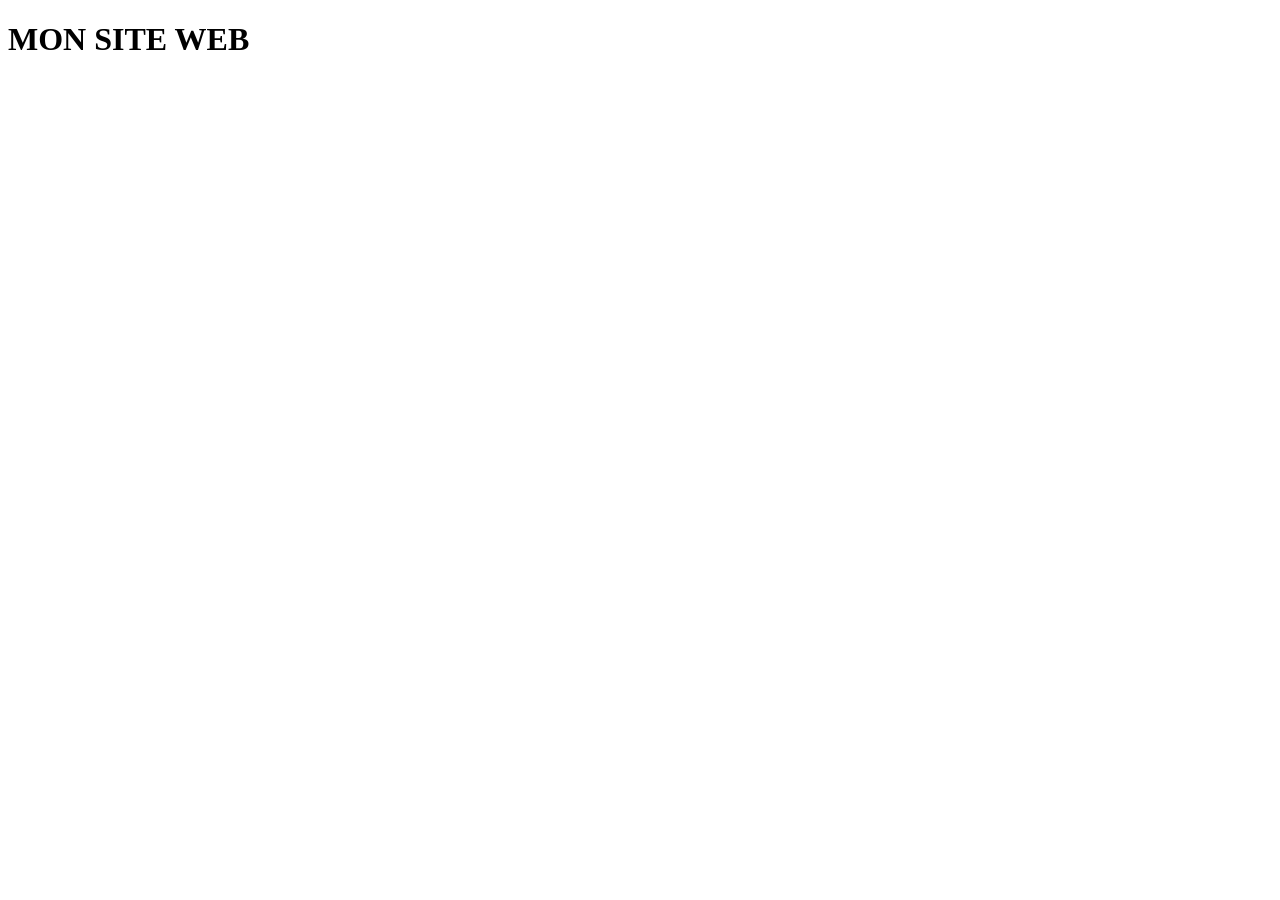
==== index.html @ 4f909c82 "premier commit" ====
<!DOCTYPE html>
<html lang="fr">
<head>
    <meta charset="UTF-8">
    <meta name="viewport" content="width=device-width, initial-scale=1.0">
    <title>Mon premier site web</title>
</head>
<body>
    <h1>MON SITE WEB </h1>
    
</body>
</html>
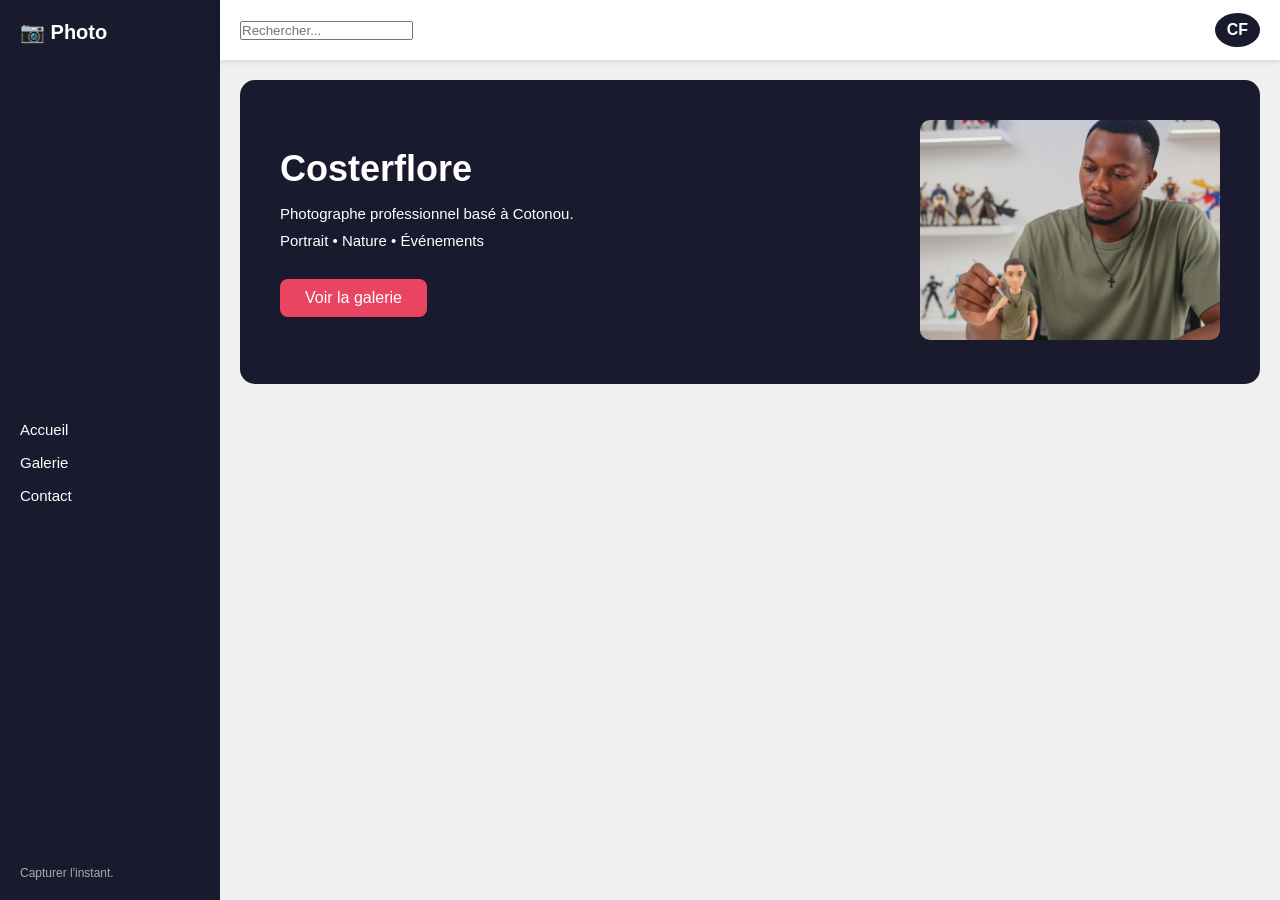
==== commit 35713222: "ajout d'image galeries" ====
--- a/index.html
+++ b/index.html
@@ -3,10 +3,43 @@
 <head>
     <meta charset="UTF-8">
     <meta name="viewport" content="width=device-width, initial-scale=1.0">
-    <title>Mon premier site web</title>
+    <title>Portfolio Photographe</title>
+    <link rel="stylesheet" href="./css/style.css">
 </head>
 <body>
-    <h1>MON SITE WEB </h1>
-    
+    <div class="container">
+        <aside class="sidebar">
+            <div class="logo">
+                <h2>📷 Photo</h2>
+            </div>
+            <nav class="side_nav">
+                <ul>
+                    <li><a href="index.html">Accueil</a></li>
+                    <li><a href="galerie.html">Galerie</a></li>
+                    <li><a href="contact.html">Contact</a></li>
+                </ul>
+            </nav>
+            <p class="side_footer">Capturer l'instant.</p>
+        </aside>
+            <div class="right">
+            <nav class="top_nav">
+                <input type="search" placeholder="Rechercher...">
+                <span class="avatar">CF</span>
+            </nav>
+            <main>
+                <section class="hero">
+                    <div class="hero_text">
+                        <h1>Costerflore</h1>
+                        <p>Photographe professionnel basé à Cotonou.</p>
+                        <p>Portrait • Nature • Événements</p>
+                        <a href="galerie.html" class="btn">Voir la galerie</a>
+                    </div>
+                    <div class="hero_image">
+                        <img src="./assets/img/image.jpeg" alt="photo">
+                    </div>
+                </section>
+            </main>
+        </div>
+    </div>
 </body>
 </html>
--- a/css/style.css
+++ b/css/style.css
@@ -0,0 +1,161 @@
+* {
+    margin: 0;
+    padding: 0;
+    box-sizing: border-box;
+    font-family: sans-serif;
+}
+
+body {
+    background-color: #f0f0f0;
+}
+
+.container {
+    display: flex;
+    height: 100vh;
+}
+
+.sidebar {
+    width: 220px;
+    height: 100vh;
+    background-color: #1a1a2e;
+    position: fixed;
+    top: 0;
+    left: 0;
+    padding: 20px;
+    display: flex;
+    flex-direction: column;
+    justify-content: space-between;
+    color: white;
+}
+
+.sidebar .logo h2 {
+    font-size: 20px;
+    margin-bottom: 30px;
+}
+
+.side_nav ul {
+    list-style: none;
+}
+
+.side_nav ul li {
+    margin-bottom: 15px;
+}
+
+.side_nav ul li a {
+    color: white;
+    text-decoration: none;
+    font-size: 15px;
+}
+
+.side_footer {
+    font-size: 12px;
+    color: #aaa;
+}
+
+.right {
+    margin-left: 220px;
+    width: calc(100% - 220px);
+    display: flex;
+    flex-direction: column;
+}
+
+.top_nav {
+    position: fixed;
+    top: 0;
+    left: 220px;
+    width: calc(100% - 220px);
+    height: 60px;
+    background-color: white;
+    display: flex;
+    align-items: center;
+    justify-content: space-between;
+    padding: 0 20px;
+    box-shadow: 0 2px 5px rgba(0,0,0,0.1);
+}
+
+.avatar {
+    background-color: #1a1a2e;
+    color: white;
+    padding: 8px 12px;
+    border-radius: 50%;
+    font-weight: bold;
+}
+
+main {
+    margin-top: 60px;
+    padding: 20px;
+}
+
+.hero {
+    background-color: #1a1a2e;
+    color: white;
+    border-radius: 15px;
+    padding: 40px;
+    display: flex;
+    justify-content: space-between;
+    align-items: center;
+}
+
+.hero_text h1 {
+    font-size: 36px;
+    margin-bottom: 15px;
+}
+
+.hero_text p {
+    margin-bottom: 10px;
+    font-size: 15px;
+}
+
+.btn {
+    display: inline-block;
+    margin-top: 20px;
+    background-color: #e94560;
+    color: white;
+    padding: 10px 25px;
+    border-radius: 8px;
+    text-decoration: none;
+}
+
+.hero_image img {
+    width: 300px;
+    height: 220px;
+    object-fit: cover;
+    border-radius: 10px;
+}
+.page_title {
+    font-size: 24px;
+    margin-bottom: 20px;
+    color: #1a1a2e;
+}
+
+.galerie_grid {
+    display: grid;
+    grid-template-columns: repeat(3, 1fr);
+    gap: 15px;
+}
+
+.galerie_item img {
+    width: 100%;
+    height: 200px;
+    object-fit: cover;
+    border-radius: 10px;
+}
+.contact_form {
+    display: flex;
+    flex-direction: column;
+    gap: 15px;
+    max-width: 500px;
+}
+
+.contact_form input,
+.contact_form textarea {
+    padding: 12px;
+    border: 1px solid #ddd;
+    border-radius: 8px;
+    font-size: 15px;
+}
+
+.contact_form textarea {
+    height: 150px;
+    resize: none;
+}
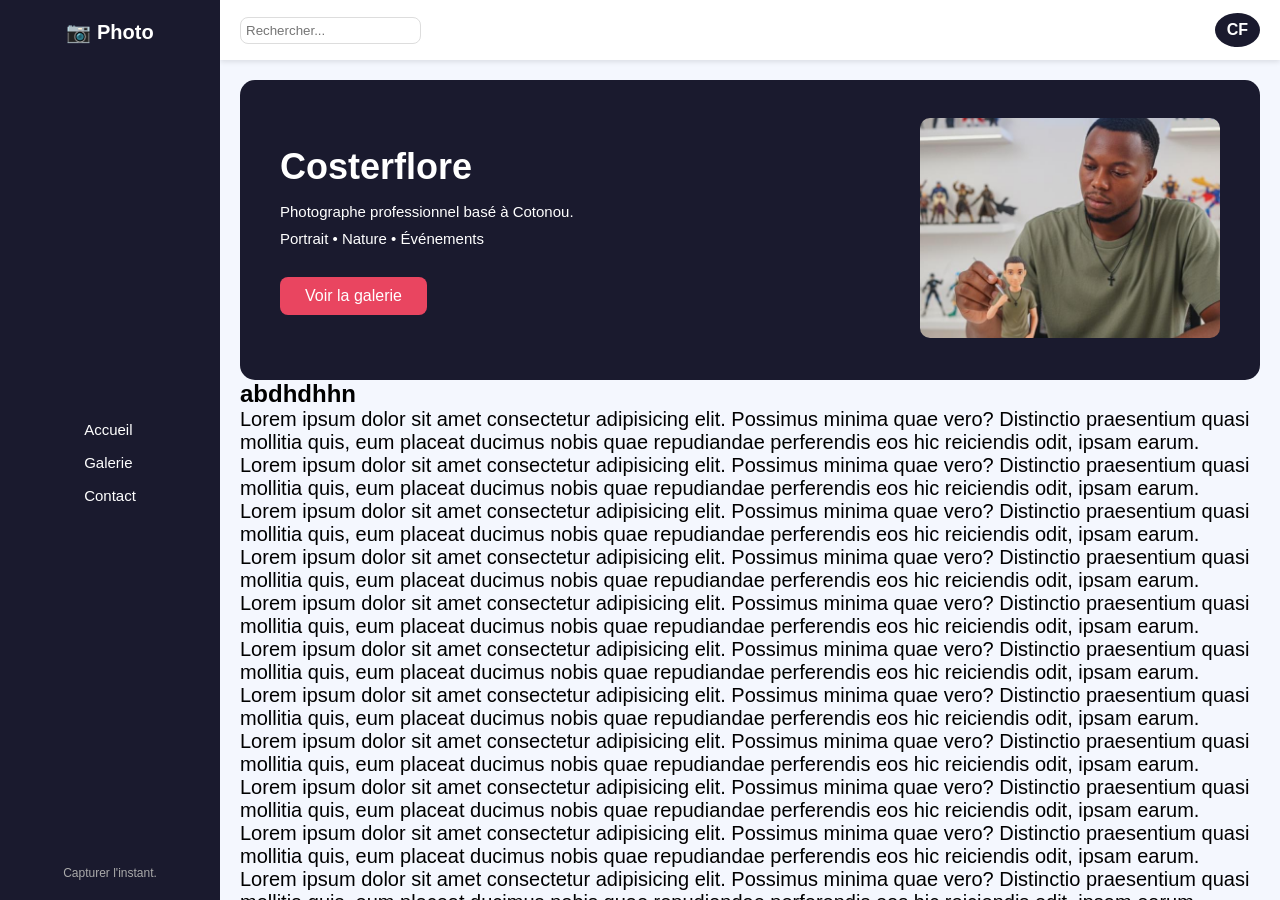
==== commit 84a796d9: "correction sur le style css" ====
--- a/index.html
+++ b/index.html
@@ -12,7 +12,7 @@
             <div class="logo">
                 <h2>📷 Photo</h2>
             </div>
-            <nav class="side_nav">
+            <nav class="side_nav">  
                 <ul>
                     <li><a href="index.html">Accueil</a></li>
                     <li><a href="galerie.html">Galerie</a></li>
@@ -23,7 +23,7 @@
         </aside>
             <div class="right">
             <nav class="top_nav">
-                <input type="search" placeholder="Rechercher...">
+                <input type="search" placeholder="Rechercher..." class="nav_input">
                 <span class="avatar">CF</span>
             </nav>
             <main>
@@ -38,6 +38,38 @@
                         <img src="./assets/img/image.jpeg" alt="photo">
                     </div>
                 </section>
+                <section class="heroo">
+                    <div>
+                        <h2>abdhdhhn</h2>
+                        <p>Lorem ipsum dolor sit amet consectetur adipisicing elit. Possimus minima quae vero? Distinctio praesentium quasi mollitia quis, eum placeat ducimus nobis quae repudiandae perferendis eos hic reiciendis odit, ipsam earum.</p>
+                        <p>Lorem ipsum dolor sit amet consectetur adipisicing elit. Possimus minima quae vero? Distinctio praesentium quasi mollitia quis, eum placeat ducimus nobis quae repudiandae perferendis eos hic reiciendis odit, ipsam earum.</p>
+                        <p>Lorem ipsum dolor sit amet consectetur adipisicing elit. Possimus minima quae vero? Distinctio praesentium quasi mollitia quis, eum placeat ducimus nobis quae repudiandae perferendis eos hic reiciendis odit, ipsam earum.</p>
+                        <p>Lorem ipsum dolor sit amet consectetur adipisicing elit. Possimus minima quae vero? Distinctio praesentium quasi mollitia quis, eum placeat ducimus nobis quae repudiandae perferendis eos hic reiciendis odit, ipsam earum.</p>
+                        <p>Lorem ipsum dolor sit amet consectetur adipisicing elit. Possimus minima quae vero? Distinctio praesentium quasi mollitia quis, eum placeat ducimus nobis quae repudiandae perferendis eos hic reiciendis odit, ipsam earum.</p>
+                        <p>Lorem ipsum dolor sit amet consectetur adipisicing elit. Possimus minima quae vero? Distinctio praesentium quasi mollitia quis, eum placeat ducimus nobis quae repudiandae perferendis eos hic reiciendis odit, ipsam earum.</p>
+                        <p>Lorem ipsum dolor sit amet consectetur adipisicing elit. Possimus minima quae vero? Distinctio praesentium quasi mollitia quis, eum placeat ducimus nobis quae repudiandae perferendis eos hic reiciendis odit, ipsam earum.</p>
+                        <p>Lorem ipsum dolor sit amet consectetur adipisicing elit. Possimus minima quae vero? Distinctio praesentium quasi mollitia quis, eum placeat ducimus nobis quae repudiandae perferendis eos hic reiciendis odit, ipsam earum.</p>
+                        <p>Lorem ipsum dolor sit amet consectetur adipisicing elit. Possimus minima quae vero? Distinctio praesentium quasi mollitia quis, eum placeat ducimus nobis quae repudiandae perferendis eos hic reiciendis odit, ipsam earum.</p>
+                        <p>Lorem ipsum dolor sit amet consectetur adipisicing elit. Possimus minima quae vero? Distinctio praesentium quasi mollitia quis, eum placeat ducimus nobis quae repudiandae perferendis eos hic reiciendis odit, ipsam earum.</p>
+                        <p>Lorem ipsum dolor sit amet consectetur adipisicing elit. Possimus minima quae vero? Distinctio praesentium quasi mollitia quis, eum placeat ducimus nobis quae repudiandae perferendis eos hic reiciendis odit, ipsam earum.</p>
+                        <p>Lorem ipsum dolor sit amet consectetur adipisicing elit. Possimus minima quae vero? Distinctio praesentium quasi mollitia quis, eum placeat ducimus nobis quae repudiandae perferendis eos hic reiciendis odit, ipsam earum.</p>
+                        <p>Lorem ipsum dolor sit amet consectetur adipisicing elit. Possimus minima quae vero? Distinctio praesentium quasi mollitia quis, eum placeat ducimus nobis quae repudiandae perferendis eos hic reiciendis odit, ipsam earum.</p>
+                        <p>Lorem ipsum dolor sit amet consectetur adipisicing elit. Possimus minima quae vero? Distinctio praesentium quasi mollitia quis, eum placeat ducimus nobis quae repudiandae perferendis eos hic reiciendis odit, ipsam earum.</p>
+                        <p>Lorem ipsum dolor sit amet consectetur adipisicing elit. Possimus minima quae vero? Distinctio praesentium quasi mollitia quis, eum placeat ducimus nobis quae repudiandae perferendis eos hic reiciendis odit, ipsam earum.</p>
+                        <p>Lorem ipsum dolor sit amet consectetur adipisicing elit. Possimus minima quae vero? Distinctio praesentium quasi mollitia quis, eum placeat ducimus nobis quae repudiandae perferendis eos hic reiciendis odit, ipsam earum.</p>
+                        <p>Lorem ipsum dolor sit amet consectetur adipisicing elit. Possimus minima quae vero? Distinctio praesentium quasi mollitia quis, eum placeat ducimus nobis quae repudiandae perferendis eos hic reiciendis odit, ipsam earum.</p>
+                        <p>Lorem ipsum dolor sit amet consectetur adipisicing elit. Possimus minima quae vero? Distinctio praesentium quasi mollitia quis, eum placeat ducimus nobis quae repudiandae perferendis eos hic reiciendis odit, ipsam earum.</p>
+                        <p>Lorem ipsum dolor sit amet consectetur adipisicing elit. Possimus minima quae vero? Distinctio praesentium quasi mollitia quis, eum placeat ducimus nobis quae repudiandae perferendis eos hic reiciendis odit, ipsam earum.</p>
+                        <p>Lorem ipsum dolor sit amet consectetur adipisicing elit. Possimus minima quae vero? Distinctio praesentium quasi mollitia quis, eum placeat ducimus nobis quae repudiandae perferendis eos hic reiciendis odit, ipsam earum.</p>
+                        <p>Lorem ipsum dolor sit amet consectetur adipisicing elit. Possimus minima quae vero? Distinctio praesentium quasi mollitia quis, eum placeat ducimus nobis quae repudiandae perferendis eos hic reiciendis odit, ipsam earum.</p>
+                        <p>Lorem ipsum dolor sit amet consectetur adipisicing elit. Possimus minima quae vero? Distinctio praesentium quasi mollitia quis, eum placeat ducimus nobis quae repudiandae perferendis eos hic reiciendis odit, ipsam earum.</p>
+                        <p>Lorem ipsum dolor sit amet consectetur adipisicing elit. Possimus minima quae vero? Distinctio praesentium quasi mollitia quis, eum placeat ducimus nobis quae repudiandae perferendis eos hic reiciendis odit, ipsam earum.</p>
+                        <p>Lorem ipsum dolor sit amet consectetur adipisicing elit. Possimus minima quae vero? Distinctio praesentium quasi mollitia quis, eum placeat ducimus nobis quae repudiandae perferendis eos hic reiciendis odit, ipsam earum.</p>
+                        <p>Lorem ipsum dolor sit amet consectetur adipisicing elit. Possimus minima quae vero? Distinctio praesentium quasi mollitia quis, eum placeat ducimus nobis quae repudiandae perferendis eos hic reiciendis odit, ipsam earum.</p>
+                        <p>Lorem ipsum dolor sit amet consectetur adipisicing elit. Possimus minima quae vero? Distinctio praesentium quasi mollitia quis, eum placeat ducimus nobis quae repudiandae perferendis eos hic reiciendis odit, ipsam earum.</p>
+                    </div>
+
+                </section>
             </main>
         </div>
     </div>
--- a/css/style.css
+++ b/css/style.css
@@ -12,15 +12,16 @@
 .container {
     display: flex;
     height: 100vh;
+    width: 100vw;
+    overflow: hidden;
 }
 
 .sidebar {
+    flex-shrink: 0;
     width: 220px;
     height: 100vh;
     background-color: #1a1a2e;
-    position: fixed;
-    top: 0;
-    left: 0;
+   align-items: center;
     padding: 20px;
     display: flex;
     flex-direction: column;
@@ -53,17 +54,18 @@
 }
 
 .right {
-    margin-left: 220px;
-    width: calc(100% - 220px);
-    display: flex;
-    flex-direction: column;
+   display: flex;
+   flex-direction: column;
+   flex: 1;
+   height: 100vh;
+   overflow: hidden;
 }
 
 .top_nav {
-    position: fixed;
+    position: sticky;
     top: 0;
-    left: 220px;
-    width: calc(100% - 220px);
+    width: auto;;
+    flex-shrink: 0;
     height: 60px;
     background-color: white;
     display: flex;
@@ -71,6 +73,12 @@
     justify-content: space-between;
     padding: 0 20px;
     box-shadow: 0 2px 5px rgba(0,0,0,0.1);
+    z-index: 999;
+}
+.nav_input{
+    padding: 5px;
+    border-radius: 8px;
+    border: 1px solid #ddd;
 }
 
 .avatar {
@@ -82,8 +90,10 @@
 }
 
 main {
-    margin-top: 60px;
+    flex: 1;
     padding: 20px;
+    overflow: auto;
+    background-color: #f4f7fe;
 }
 
 .hero {
@@ -94,6 +104,8 @@
     display: flex;
     justify-content: space-between;
     align-items: center;
+    height: 300px;
+    width: auto;
 }
 
 .hero_text h1 {
@@ -158,4 +170,10 @@
 .contact_form textarea {
     height: 150px;
     resize: none;
+}
+main{
+    overflow-y: auto;
+}
+.heroo p{
+    font-size: 20px;
 }
